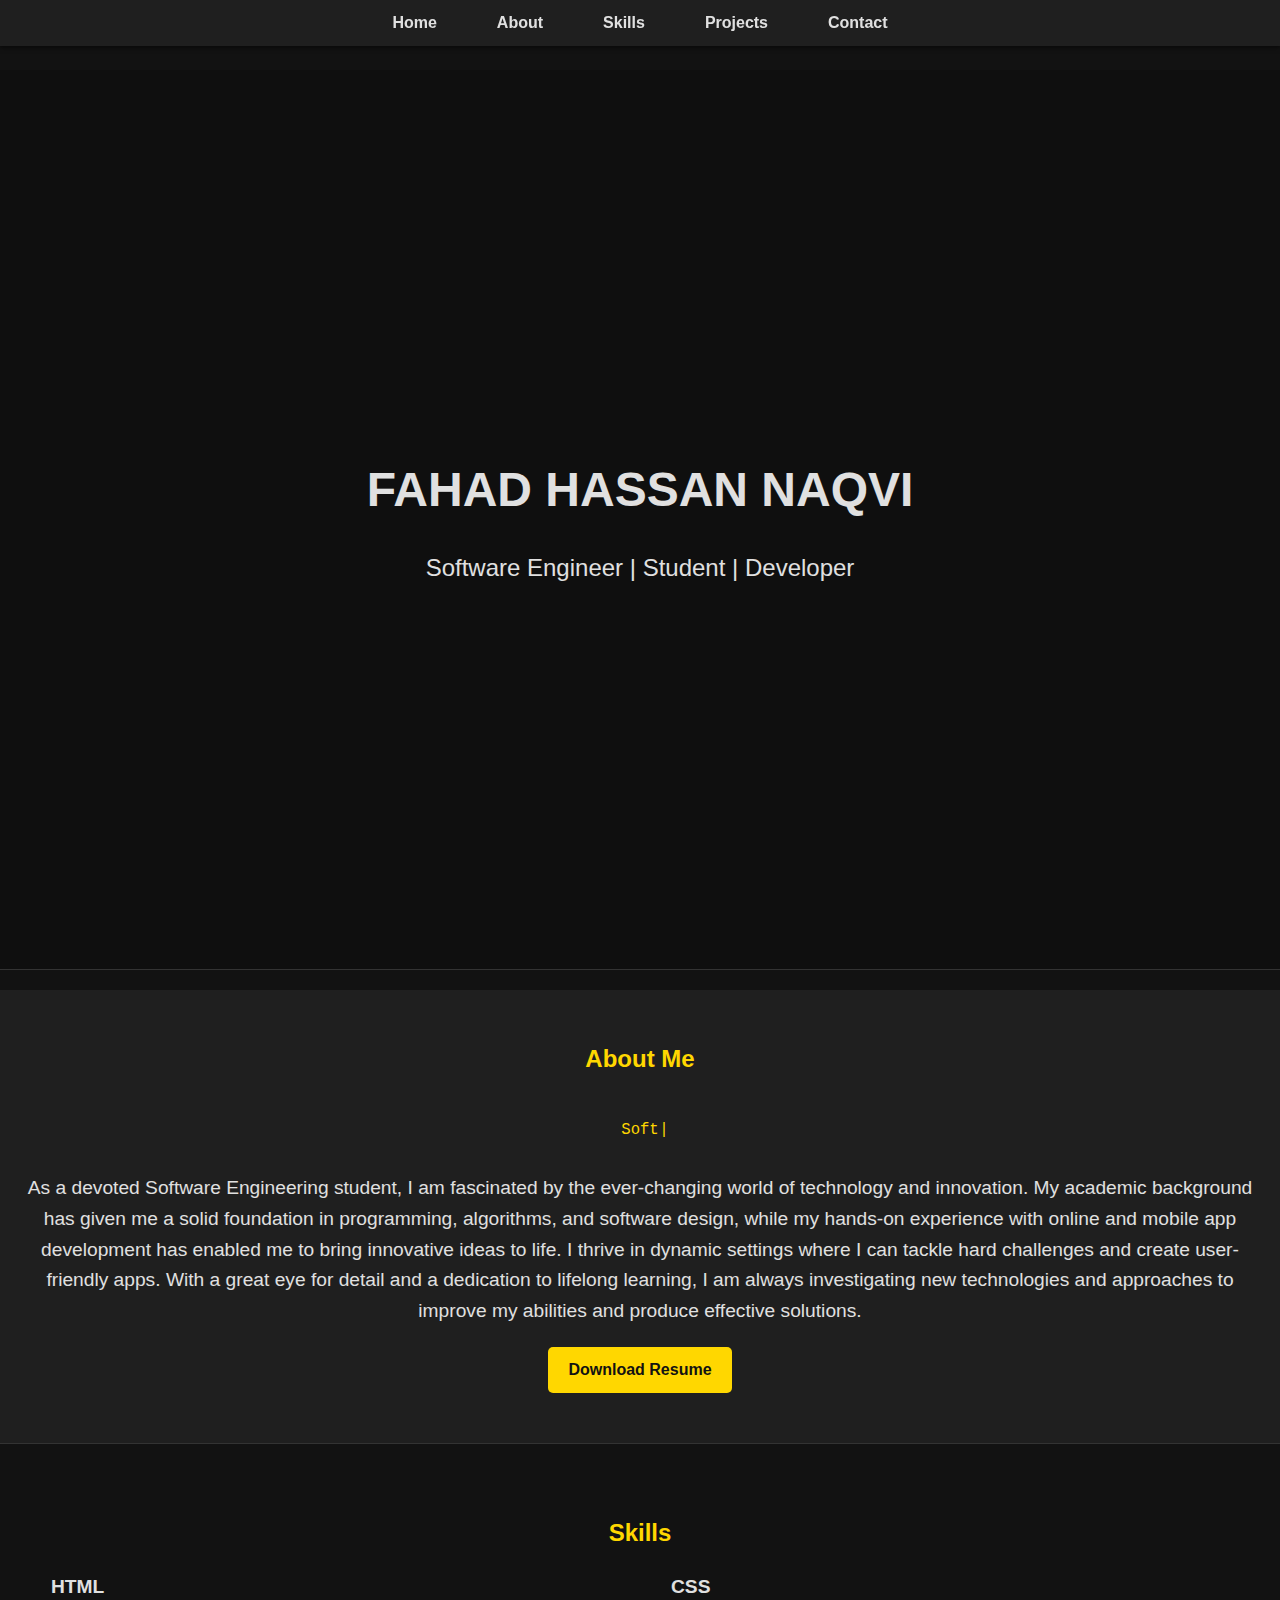
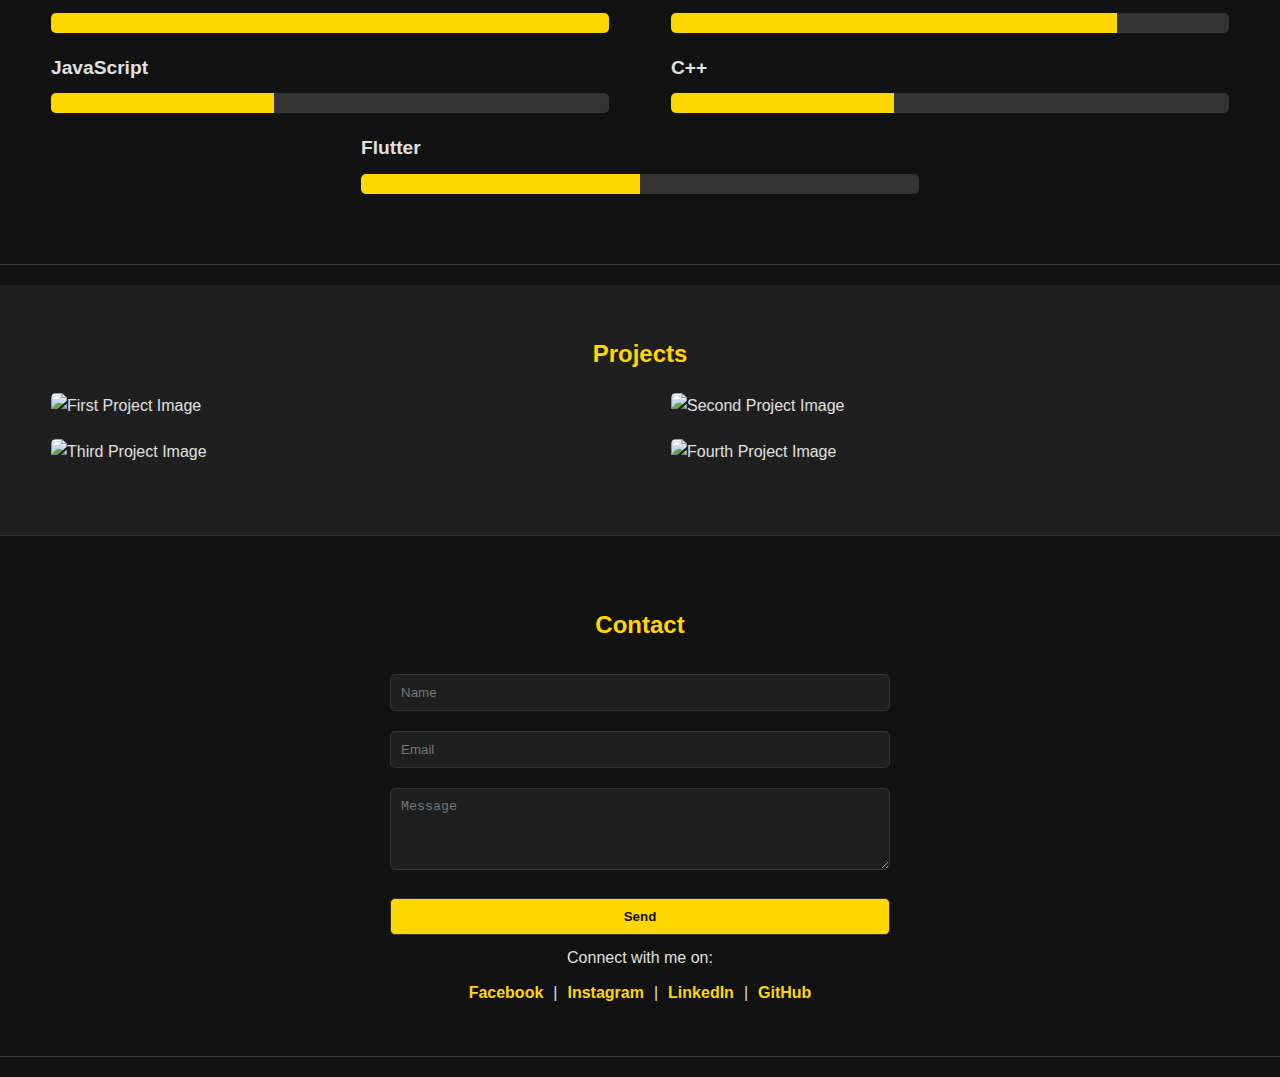
==== index.html @ 92c9a816 "Add files via upload" ====
<!DOCTYPE html>
<html lang="en">
<head>
    <link rel="icon" href="img/icon.jpeg">
    <link rel="stylesheet" href="style.css">
    <meta charset="UTF-8">
    <meta name="viewport" content="width=device-width, initial-scale=1.0">
    <title>FAHAD NAQVI</title>
</head>
<body>

    <nav>
        <ul>
            <li><a href="#hero">Home</a></li>
            <li><a href="#about">About</a></li>
            <li><a href="#skills">Skills</a></li>
            <li><a href="#projects">Projects</a></li>
            <li><a href="#contact">Contact</a></li>
        </ul>
    </nav>

    <section id="hero">
        <div class="hero-content">
            <h1>FAHAD HASSAN NAQVI</h1>
            <p>Software Engineer | Student | Developer</p>
        </div>
    </section>
    
    <section id="about">
        <h2>About Me</h2>
        <div class="about-content">
            <p id="dynamic-text" class="highlight"></p>
            <p>As a devoted Software Engineering student, I am fascinated by the ever-changing world of technology and innovation. My academic background has given me a solid foundation in programming, algorithms, and software design, while my hands-on experience with online and mobile app development has enabled me to bring innovative ideas to life. I thrive in dynamic settings where I can tackle hard challenges and create user-friendly apps. With a great eye for detail and a dedication to lifelong learning, I am always investigating new technologies and approaches to improve my abilities and produce effective solutions.</p>
            <a href="Resume/My Resume.pdf" class="download-resume" download="Fahad_Hassan_Resume.pdf">Download Resume</a>
        </div>
    </section>

    <section id="skills">
        <h2>Skills</h2>
        <div class="skills">
            <div class="skill">
                <h4>HTML</h4>
                <div class="skill-bar">
                    <div class="skill-level" style="width: 100%;"></div>
                </div>
            </div>
            <div class="skill">
                <h4>CSS</h4>
                <div class="skill-bar">
                    <div class="skill-level" style="width: 80%;"></div>
                </div>
            </div>
            <div class="skill">
                <h4>JavaScript</h4>
                <div class="skill-bar">
                    <div class="skill-level" style="width: 40%;"></div>
                </div>
            </div>
            <div class="skill">
                <h4>C++</h4>
                <div class="skill-bar">
                    <div class="skill-level" style="width: 40%;"></div>
                </div>
            </div>
            <div class="skill">
                <h4>Flutter</h4>
                <div class="skill-bar">
                    <div class="skill-level" style="width: 50%;"></div>
                </div>
            </div>
        </div>
    </section>

    <section id="projects">
        <h2>Projects</h2>
        <div class="project-list">
            <div class="project">
                <div class="project-image">
                    <img src="img/project 1.PNG" alt="First Project Image">
                    <div class="project-overlay">
                        <div class="project-text">
                            <h3>First Project Title</h3>
                            <p>First project description goes here. This is a brief summary of the project.</p>
                        </div>
                    </div>
                </div>
            </div>
            <div class="project">
                <div class="project-image">
                    <img src="img/project 2.PNG" alt="Second Project Image">
                    <div class="project-overlay">
                        <div class="project-text">
                            <h3>Second Project Title</h3>
                            <p>Second project description goes here. This is a brief summary of the project.</p>
                        </div>
                    </div>
                </div>
            </div>
            <div class="project">
                <div class="project-image">
                    <img src="img/project 3.PNG" alt="Third Project Image">
                    <div class="project-overlay">
                        <div class="project-text">
                            <h3>Third Project Title</h3>
                            <p>Third project description goes here. This is a brief summary of the project.</p>
                        </div>
                    </div>
                </div>
            </div>
            <div class="project">
                <div class="project-image">
                    <img src="img/project 4.PNG" alt="Fourth Project Image">
                    <div class="project-overlay">
                        <div class="project-text">
                            <h3>Fourth Project Title</h3>
                            <p>Fourth project description goes here. This is a brief summary of the project.</p>
                        </div>
                    </div>
                </div>
            </div>
        </div>
    </section>

    <section id="contact">
        <h2>Contact</h2>
        <form action="submit-contact-form.php" method="post">
            <input type="text" id="name" placeholder="Name" name="name" required><br>
            <input type="email" placeholder="Email" id="email" name="email" required><br>
            <textarea id="message" placeholder="Message" name="message" rows="4" required></textarea><br>
            <input type="submit" value="Send">
        </form>
        <p>Connect with me on:</p>
        <div class="social-links">
            <a href="https://www.facebook.com/fahad.naqvi.79" target="_blank">Facebook</a> |
            <a href="https://www.instagram.com/fahadnaqvi23/" target="_blank">Instagram</a> |
            <a href="https://www.linkedin.com/in/fahad-naqvi-70a49b225" target="_blank">LinkedIn</a> |
            <a href="https://github.com/FahadNaqvi23" target="_blank">GitHub</a>
        </div>
    </section>

    <script src="script.js"></script>

</body>
</html>
---- style.css ----
/* Basic Reset */
* {
    margin: 0;
    padding: 0;
    box-sizing: border-box;
    scroll-behavior: smooth;
}

body {
    font-family: Arial, sans-serif;
    background-color: #121212; /* Dark background */
    color: #E0E0E0; /* Light text color */
    line-height: 1.6;
    padding-top: 50px; /* Space for fixed nav */
}

/* Navigation Bar */
nav {
    background-color: #1F1F1F;
    padding: 10px 0;
    position: fixed;
    width: 100%;
    top: 0;
    z-index: 1000;
    box-shadow: 0 2px 4px rgba(0, 0, 0, 0.5);
}

nav ul {
    list-style: none;
    display: flex;
    justify-content: center;
}

nav ul li {
    margin: 0 15px;
}

nav ul li a {
    color: #E0E0E0;
    text-decoration: none;
    font-weight: bold;
    padding: 10px 15px;
    transition: background-color 0.3s, color 0.3s;
}

nav ul li a:hover {
    background-color: #333;
    border-radius: 5px;
    color: #FFD700; /* Gold color on hover */
}

/* Sections */
section {
    padding: 80px 20px;
    margin: 20px 0;
    border-bottom: 1px solid #333;
    animation: fadeIn 1.5s ease-in-out;
}

/* Hero Section */
#hero {
    padding: 50px 20px;
    background-color: #1f1f1f;
    background-image: url('img/background\ pic.jpeg'); /* Replace with your image path */
    background-size: cover; /* Ensure the image covers the entire section */
    background-position: center right; /* Center the image both horizontally and vertically */
    background-repeat: no-repeat; /* Prevent image repetition */
    width: 100%;
    height: 100vh; /* Full viewport height for the hero section */
    display: flex;
    justify-content: center;
    align-items: center;
    text-align: center;
    color: #E0E0E0;
    position: relative;
    overflow: hidden; /* Ensure no overflow issues */
}

.hero-content {
    z-index: 1;
}

#hero::before {
    content: '';
    position: absolute;
    top: 0;
    left: 0;
    width: 100%;
    height: 100%;
    background-color: rgba(0, 0, 0, 0.5); /* Dark overlay for text visibility */
    z-index: 0;
}

#hero h1 {
    font-size: 3em;
    margin-bottom: 20px;
}

#hero p {
    font-size: 1.5em;
}

/* About Section */
#about {
    padding: 50px 20px;
    background-color: #1f1f1f;
    color: #e0e0e0;
    text-align: center; /* Centered text */
}

#about h2 {
    text-align: center;
    margin-bottom: 20px;
    color: #FFD700; /* Optional: color for the heading */
}

#dynamic-text {
    font-size: 1.2em;
    color: #FFD700;
    margin-bottom: 10px;
}

#about p {
    font-size: 1.2em;
    line-height: 1.6;
    margin-top: 20px;
}

.download-resume {
    display: inline-block;
    padding: 10px 20px;
    margin-top: 20px;
    background-color: #FFD700; /* Gold */
    color: #121212; /* Dark text */
    text-decoration: none;
    border-radius: 5px;
    font-weight: bold;
    transition: background-color 0.3s;
}

.download-resume:hover {
    background-color: #FFC300; /* Slightly darker gold on hover */
}


/* Dynamic Text Cursor */
#dynamic-text {
    position: relative;
    display: inline-block;
    font-family: monospace; /* Use a monospace font for the cursor effect */
}

#dynamic-text::after {
    content: '|';
    position: absolute;
    right: -10px; /* Adjust based on your font size */
    top: 0;
    color: #FFD700; /* Color of the cursor */
    animation: blink 1s step-start infinite;
}

@keyframes blink {
    50% {
        opacity: 0;
    }
}



/* Skills Section */
#skills {
    padding: 50px 20px;
    background-color: #121212;
    color: #e0e0e0;
}

#skills h2 {
    text-align: center;
    margin-bottom: 20px;
    color: #FFD700;
}

.skills {
    display: flex;
    flex-wrap: wrap;
    justify-content: space-around;
}

.skill {
    width: 45%;
    margin-bottom: 20px;
}

.skill h4 {
    margin-bottom: 10px;
    font-size: 1.2em;
}

.skill-bar {
    background-color: #333;
    border-radius: 5px;
    overflow: hidden;
}

.skill-level {
    height: 20px;
    background-color: #FFD700;
}

/* Projects Section */
#projects {
    padding: 50px 20px;
    background-color: #1f1f1f;
    color: #e0e0e0;
}

#projects h2 {
    text-align: center;
    margin-bottom: 20px;
    color: #FFD700;
}

.project-list {
    display: flex;
    flex-wrap: wrap;
    justify-content: space-around;
}

.project {
    width: 45%;
    margin-bottom: 20px;
    position: relative;
}

.project-image img {
    width: 100%;
    height: auto;
    border-radius: 5px;
    transition: transform 0.3s;
}

.project-overlay {
    position: absolute;
    top: 0;
    left: 0;
    width: 100%;
    height: 100%;
    background-color: rgba(0, 0, 0, 0.7);
    color: #e0e0e0;
    opacity: 0;
    transition: opacity 0.3s;
    display: flex;
    justify-content: center;
    align-items: center;
    border-radius: 5px;
}

.project:hover .project-image img {
    transform: scale(1.05);
}

.project:hover .project-overlay {
    opacity: 1;
}

.project-text {
    text-align: center;
    padding: 20px;
}

.project-text h3 {
    font-size: 1.5em;
    margin-bottom: 10px;
    color: #FFD700;
}

.project-text p {
    font-size: 1em;
}

/* Contact Section */
#contact {
    padding: 50px 20px;
    background-color: #121212;
    color: #e0e0e0;
}

#contact h2 {
    text-align: center;
    margin-bottom: 20px;
    color: #FFD700;
}

#contact form {
    max-width: 500px;
    margin: 0 auto;
}

#contact form input,
#contact form textarea {
    width: 100%;
    padding: 10px;
    margin: 10px 0;
    background-color: #1f1f1f;
    border: 1px solid #333;
    color: #e0e0e0;
    border-radius: 5px;
}

#contact form input[type="submit"] {
    background-color: #FFD700;
    color: #121212;
    font-weight: bold;
    cursor: pointer;
    transition: background-color 0.3s;
}

#contact form input[type="submit"]:hover {
    background-color: #FFC300;
}

/* Links */
#contact p {
    text-align: center;
    margin-bottom: 10px;
}

#contact .social-links {
    display: flex;
    justify-content: center;
    flex-wrap: wrap; /* Allows wrapping on smaller screens */
}

#contact .social-links a {
    color: #FFD700;
    text-decoration: none;
    margin: 0 10px;
    font-weight: bold;
    transition: color 0.3s;
}

#contact .social-links a:hover {
    color: #FFC300;
}


/* Animations */
@keyframes fadeIn {
    from { opacity: 0; transform: translateY(20px); }
    to { opacity: 1; transform: translateY(0); }
}
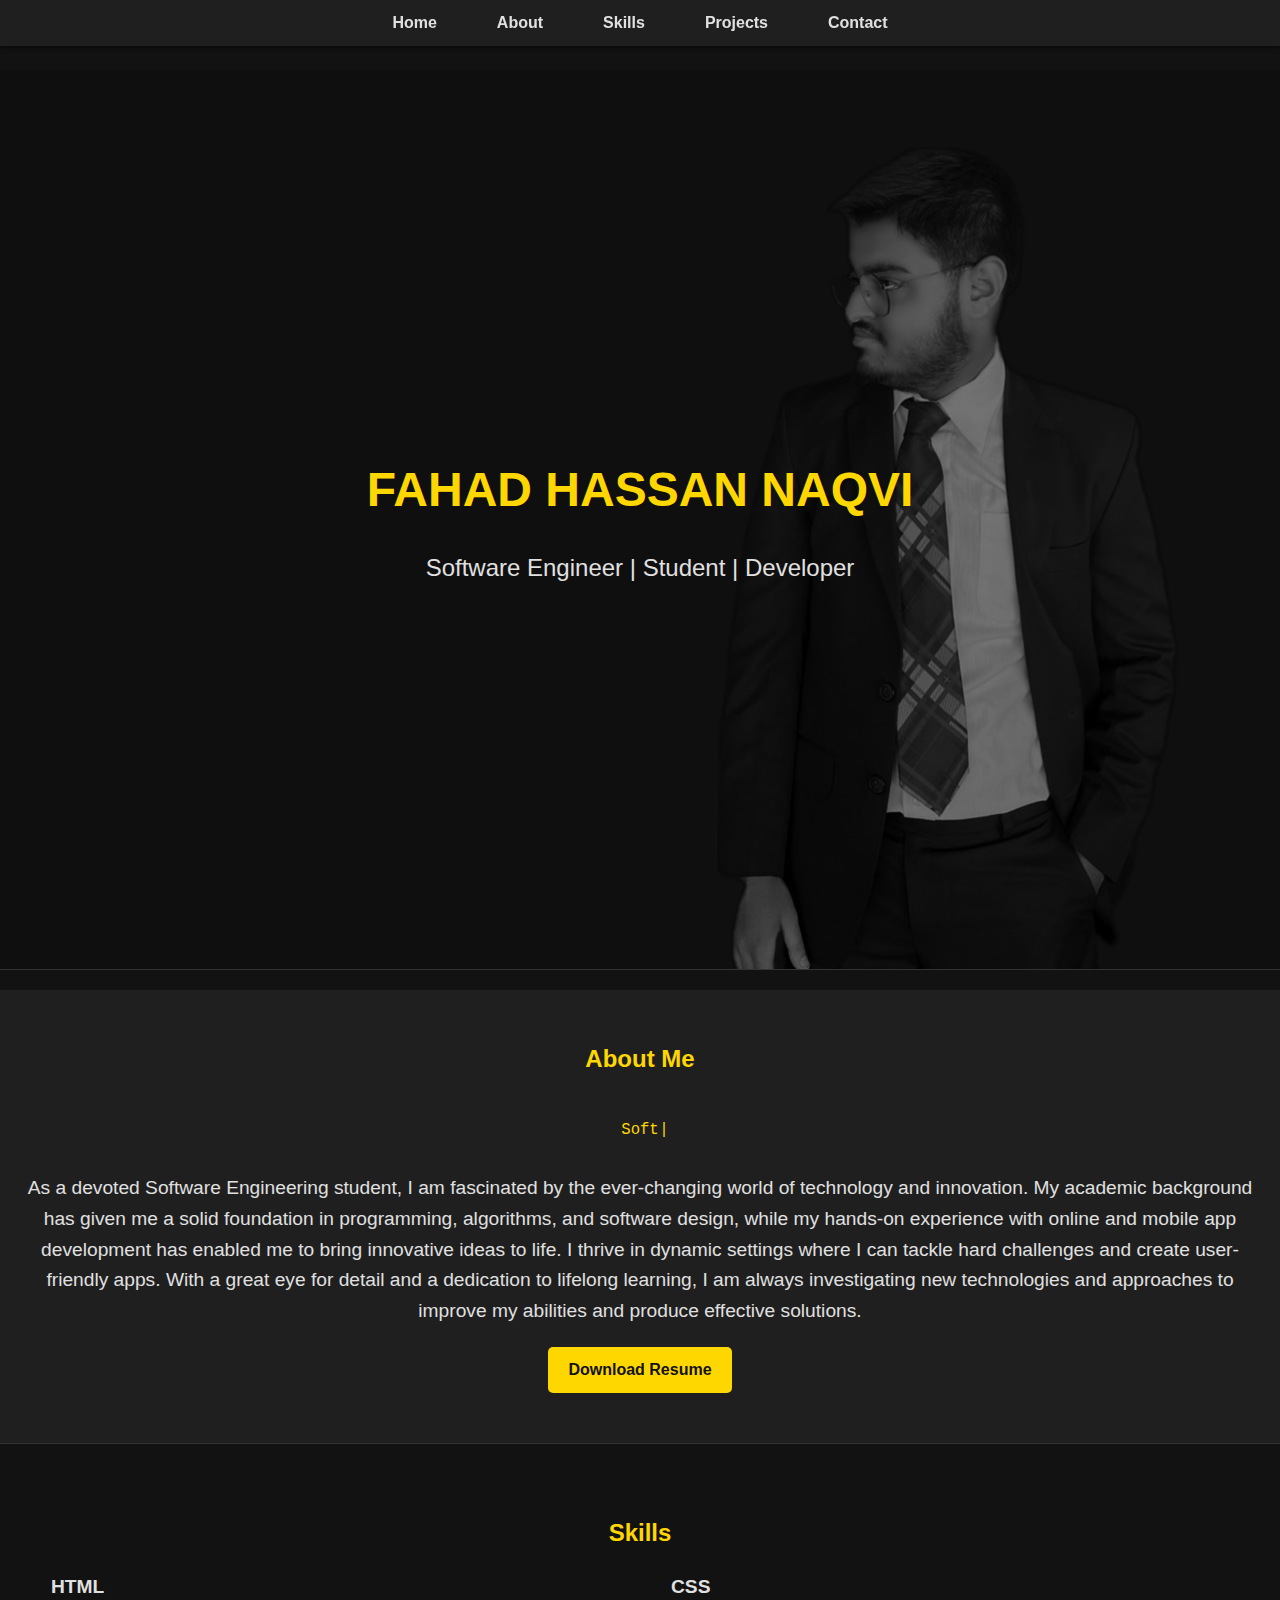
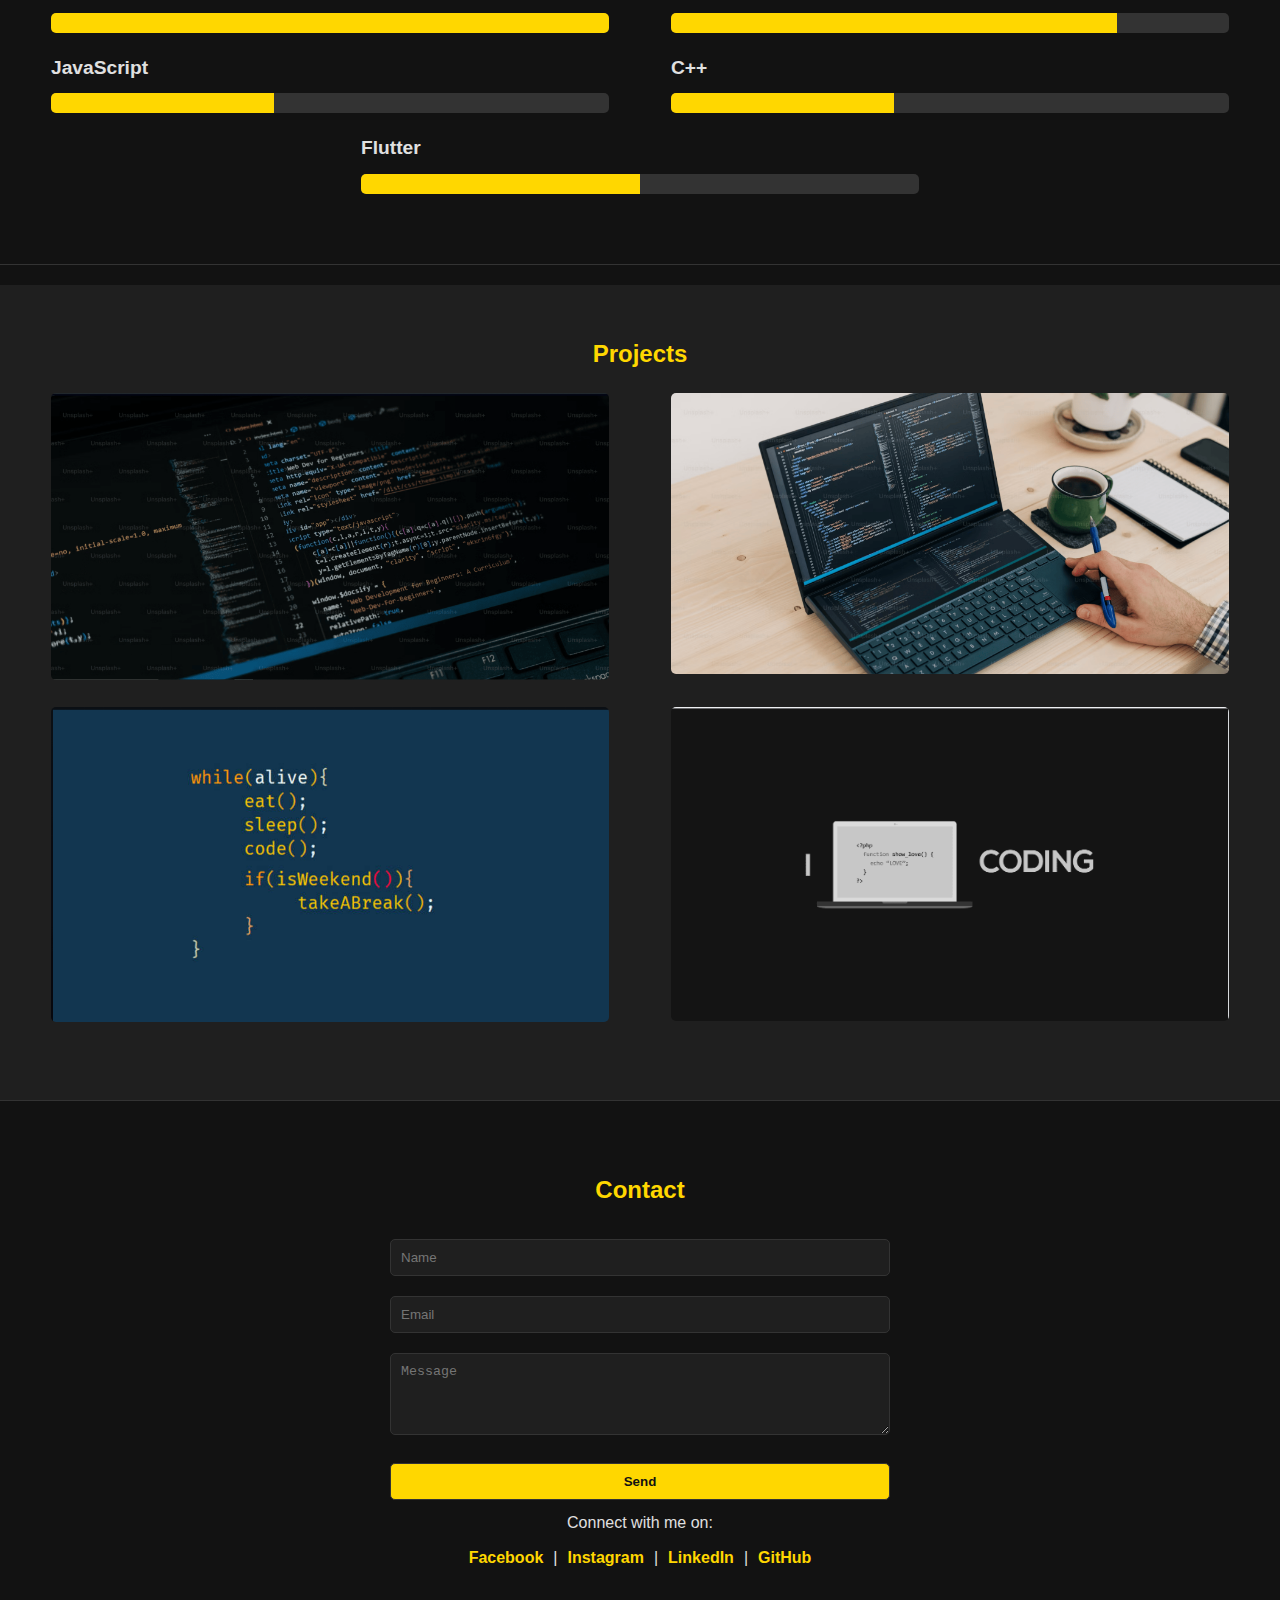
==== commit 1e2e76ff: "Add files via upload" ====
--- a/index.html
+++ b/index.html
@@ -21,7 +21,7 @@
 
     <section id="hero">
         <div class="hero-content">
-            <h1>FAHAD HASSAN NAQVI</h1>
+            <h1>FAHAD HASSAN NAQVI</h1> 
             <p>Software Engineer | Student | Developer</p>
         </div>
     </section>
--- a/style.css
+++ b/style.css
@@ -63,7 +63,7 @@
     background-color: #1f1f1f;
     background-image: url('img/background\ pic.jpeg'); /* Replace with your image path */
     background-size: cover; /* Ensure the image covers the entire section */
-    background-position: center right; /* Center the image both horizontally and vertically */
+    background-position: center center; /* Center the image both horizontally and vertically */
     background-repeat: no-repeat; /* Prevent image repetition */
     width: 100%;
     height: 100vh; /* Full viewport height for the hero section */
@@ -78,6 +78,9 @@
 
 .hero-content {
     z-index: 1;
+}
+.hero-content h1{
+    color: #FFD700;
 }
 
 #hero::before {
